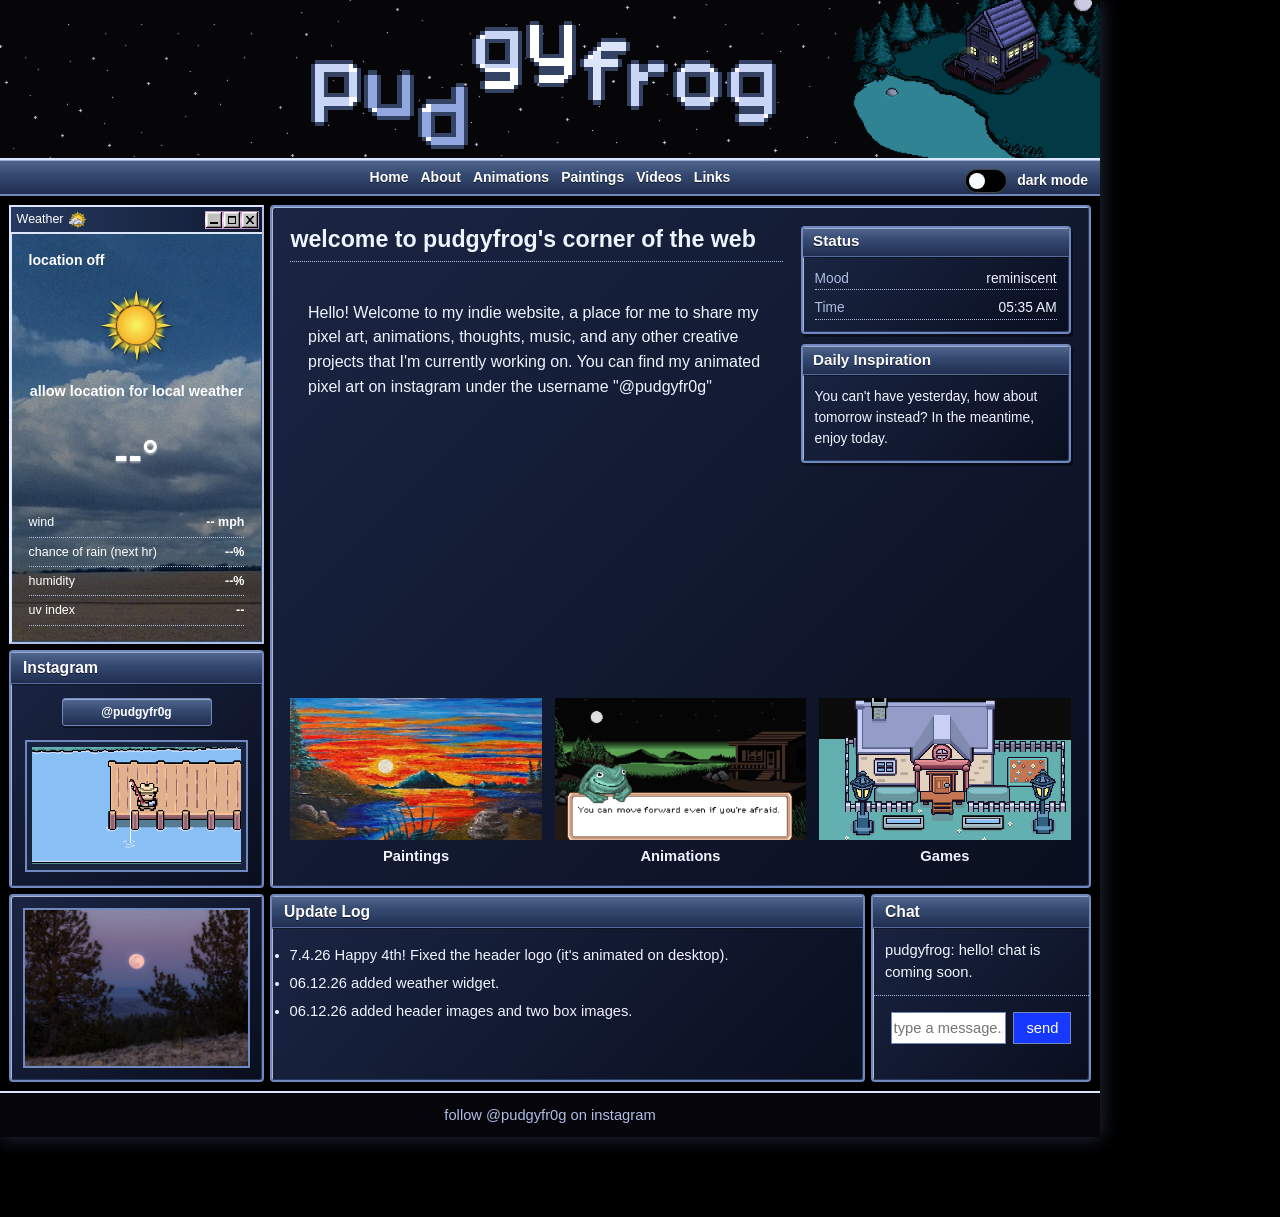
==== index.html @ bc0c76fb "updated homepage status" ====
<!doctype html>
<html lang="en">
  <head>
    <meta charset="utf-8">
    <meta name="viewport" content="width=device-width, initial-scale=1">
    <title>pudgyfrog</title>
    <meta name="description" content="The personal art website of Pudgy Frog.">
    <link rel="stylesheet" href="styles.css?v=mobile-animation-stability">
  </head>
  <body>
    <div class="stars" aria-hidden="true"></div>
    <div class="moon" aria-hidden="true"></div>
    <div class="site-shell">
      <header class="masthead">
        <a class="brand brand-logo" href="index.html">
          <picture>
            <source media="(max-width: 860px)" srcset="assets/images/decor/pudgy-logo-mobile.png?v=mobile-logo-20260704">
            <img src="assets/images/decor/pudgy-logo-desktop.gif?v=logo-animation-20260704" alt="pudgyfrog">
          </picture>
        </a>
      </header>

      <nav class="main-nav" aria-label="Main navigation">
        <a href="index.html" aria-current="page">Home</a>
        <a href="about.html">About</a>
        <a href="gallery.html">Animations</a>
        <a href="thoughts.html">Paintings</a>
        <a href="videos.html">Videos</a>
        <a href="links.html">Links</a>
        <label class="theme-toggle">
          <input type="checkbox" data-theme-toggle>
          <span class="theme-toggle-track" aria-hidden="true">
            <span class="theme-toggle-thumb"></span>
          </span>
          <span data-theme-label>dark mode</span>
        </label>
      </nav>

      <main class="layout">
        <aside class="rail left-rail">
          <section class="box weather-box">
            <div class="weather-titlebar">
              <span>Weather</span>
              <img src="assets/images/weather/partly-cloudy.png" alt="">
              <img
                class="window-controls"
                src="assets/images/weather/window-controls.png"
                alt=""
                aria-hidden="true"
              >
            </div>
            <p class="weather-place" data-weather-place>currently</p>
            <img
              class="weather-icon"
              data-weather-icon
              data-condition="clear"
              src="assets/images/weather/clear.png"
              alt="Clear weather"
            >
            <p class="weather-note" data-weather-note>checking the sky...</p>
            <p class="weather-alert" data-weather-alert role="status" hidden></p>
            <p class="weather-temp">72&deg;</p>
            <dl class="weather-details">
              <div>
                <dt>wind</dt>
                <dd data-weather-wind>-- mph</dd>
              </div>
              <div>
                <dt>chance of rain (next hr)</dt>
                <dd data-weather-rain>--%</dd>
              </div>
              <div>
                <dt>humidity</dt>
                <dd data-weather-humidity>--%</dd>
              </div>
              <div>
                <dt>uv index</dt>
                <dd data-weather-uv>--</dd>
              </div>
            </dl>
          </section>

          <section class="box">
            <h2>Instagram</h2>
            <a class="button-badge instagram-button" href="https://www.instagram.com/pudgyfr0g/">@pudgyfr0g</a>
            <div class="side-picture-frame">
              <img src="assets/images/header-right.png" alt="Pixel art fishing dock scene">
            </div>
          </section>
        </aside>

        <section class="box feature">
          <div class="feature-intro">
            <div class="feature-text">
              <h1>welcome to pudgyfrog's corner of the web</h1>
              <p class="feature-copy">
                Hello! Welcome to my indie website, a place for me to share my
                pixel art, animations, thoughts, music, and any other creative
                projects that I'm currently working on. You can find my animated
                pixel art on instagram under the username "@pudgyfr0g"
              </p>
            </div>

            <div class="feature-widgets">
              <section class="box status-box">
                <h2>Status</h2>
                <dl>
                  <div>
                    <dt>Mood</dt>
                    <dd>reminiscent</dd>
                  </div>
                  <div>
                    <dt>Time</dt>
                    <dd><span id="clock">--:--</span></dd>
                  </div>
                </dl>
              </section>

              <section class="box">
                <h2>Daily Inspiration</h2>
                <p>You can't have yesterday, how about tomorrow instead? In the meantime, enjoy today.</p>
              </section>

            </div>
          </div>

          <div class="postcards">
            <a href="thoughts.html">
              <span
                class="empty-preview image-preview"
                style="background-image: url('assets/images/paintings/sunset-landscape.jpeg');"
                aria-hidden="true"
              ></span>
              Paintings
            </a>
            <a href="gallery.html">
              <span
                class="empty-preview image-preview"
                style="background-image: url('assets/images/animations/stills/move-forward.png');"
                aria-hidden="true"
              ></span>
              Animations
            </a>
            <a href="links.html">
              <span
                class="empty-preview image-preview game-preview"
                style="background-image: url('assets/images/header-left.png');"
                aria-hidden="true"
              ></span>
              Games
            </a>
          </div>
        </section>

        <section class="box moon-photo-box">
          <img src="assets/images/moon-landscape.jpg" alt="Full moon over a dusky pine landscape">
        </section>

        <section class="box update-log">
          <h2>Update Log</h2>
          <ul>
            <li><time datetime="2026-07-04">7.4.26</time> Happy 4th! Fixed the header logo (it&apos;s animated on desktop).</li>
            <li><time datetime="2026-06-12">06.12.26</time> added weather widget.</li>
            <li><time datetime="2026-06-12">06.12.26</time> added header images and two box images.</li>
          </ul>
        </section>

        <section class="box chat-box lower-chat">
          <h2>Chat</h2>
          <div class="chat-messages" aria-live="polite">
            <p>pudgyfrog: hello! chat is coming soon.</p>
          </div>
          <form class="chat-form">
            <label class="visually-hidden" for="chat-message">Message</label>
            <input id="chat-message" type="text" placeholder="type a message..." disabled>
            <button type="button" disabled>send</button>
          </form>
        </section>
      </main>

      <footer class="site-footer">
        <p>follow @pudgyfr0g on instagram</p>
      </footer>
    </div>

    <script src="script.js?v=weather-icons-20260704"></script>
  </body>
</html>
---- styles.css ----
:root {
  color-scheme: dark;
  --bg: #02030d;
  --panel: #05050b;
  --panel-soft: #0a0e23;
  --shell-bg: rgba(0, 0, 0, 0.9);
  --body-bg: #000;
  --ink: #f8fbff;
  --muted: #aebfe3;
  --line: #dbe7ff;
  --blue: #1638ff;
  --blue-hot: #374cff;
  --green: #71d692;
  --pink: #ff8bd4;
  --shadow: rgba(67, 91, 145, 0.38);
  --sky-gradient: linear-gradient(90deg, #10182d 0%, #1b2948 48%, #0d1528 100%);
  --gradient-text: #f8fbff;
  --nav-hover: #aebfe3;
  --weather-bg: #0c1325;
  --weather-text: #f8fbff;
  --weather-title: linear-gradient(90deg, #26395f, #101a31);
  --masthead-left-bg: #050812;
  --brand-color: #ffffff;
  --font-ui: "Segoe UI Variable Text", "Segoe UI", Tahoma, Geneva, sans-serif;
  --font-display: "Segoe UI Variable Display", "Segoe UI", Tahoma, Geneva, sans-serif;
}

html[data-theme="light"] {
  color-scheme: light;
  --bg: #f3f8ff;
  --panel: #f8fbff;
  --panel-soft: #eaf3ff;
  --shell-bg: rgba(244, 249, 255, 0.97);
  --body-bg: #ffffff;
  --ink: #18130f;
  --muted: #755f70;
  --line: #2b241f;
  --blue: #2442de;
  --blue-hot: #4960ff;
  --shadow: rgba(103, 83, 111, 0.22);
  --sky-gradient: linear-gradient(90deg, #ffffff 0%, #edf6ff 52%, #dcecff 100%);
  --gradient-text: #18130f;
  --nav-hover: #2442de;
  --weather-bg: #f8fbff;
  --weather-text: #18130f;
  --weather-title: linear-gradient(90deg, #ffffff, #e8f3ff);
  --masthead-left-bg: #ffffff;
  --brand-color: #18130f;
}

html[data-theme="dark"] {
  color-scheme: dark;
}

* {
  box-sizing: border-box;
}

html {
  scroll-behavior: smooth;
}

body {
  min-height: 100vh;
  margin: 0;
  background: var(--body-bg);
  color: var(--ink);
  font-family: var(--font-ui);
  font-size: 0.92rem;
  line-height: 1.5;
}

a {
  color: var(--ink);
}

button,
input,
textarea {
  font: inherit;
}

.stars {
  display: none;
}

.moon {
  display: none;
}

.moon::after {
  content: "";
  position: absolute;
  top: -0.15rem;
  left: 1.3rem;
  width: 4rem;
  height: 4rem;
  border-radius: 50%;
  background: var(--bg);
}

.site-shell {
  width: min(1100px, calc(100% - 1rem));
  margin: 0 0 5rem;
  border: 0;
  background: var(--shell-bg);
  box-shadow: 0 0 18px rgba(126, 156, 214, 0.3);
}

html[data-theme="light"] .site-shell {
  box-shadow: 0 0 18px rgba(139, 179, 230, 0.34);
}

.masthead {
  position: relative;
  display: grid;
  min-height: 160px;
  aspect-ratio: 11000 / 1600;
  place-items: center;
  align-content: center;
  gap: 0.55rem;
  overflow: hidden;
  border-bottom: 2px solid var(--line);
  background: var(--masthead-left-bg);
  text-align: center;
}

.masthead::before,
.masthead::after {
  content: "";
  position: absolute;
  inset: 0;
  z-index: 0;
  background-repeat: no-repeat;
  background-size: contain;
  image-rendering: pixelated;
  opacity: 0.82;
  pointer-events: none;
}

.masthead .brand::before {
  content: none;
}

.masthead::before {
  right: auto;
  width: 52%;
  background-color: var(--masthead-left-bg);
  background-image: none;
  -webkit-mask-image: none;
  mask-image: none;
  opacity: 1;
}

.masthead::after {
  left: auto;
  width: 58%;
  background-color: var(--masthead-left-bg);
  background-image: none;
  background-position: right center;
  -webkit-mask-image: none;
  mask-image: none;
}

html[data-theme="light"] .masthead {
  background-color: #fff;
  background-image: url("assets/images/decor/light-mode-animation.gif?v=light-masthead-final-fr");
  background-position: center bottom;
  background-size: 100% auto;
  background-repeat: no-repeat;
  opacity: 1;
}

html[data-theme="light"] .masthead::before,
html[data-theme="light"] .masthead::after {
  width: 100%;
  background: transparent;
  opacity: 0;
}

html[data-theme="dark"] .masthead {
  background-color: #000;
  background-image: url("assets/images/decor/dark-mode-cabin.gif?v=dark-masthead-20260623");
  background-position: center bottom;
  background-size: 100% auto;
  background-repeat: no-repeat;
  opacity: 1;
}

html[data-theme="dark"] .masthead::before,
html[data-theme="dark"] .masthead::after {
  background-image: none;
  opacity: 0;
}

.masthead.compact {
  min-height: 102px;
}

.stripe-panel {
  display: none;
}

.brand {
  position: relative;
  z-index: 2;
  display: inline-flex;
  align-items: center;
  justify-content: center;
  color: var(--brand-color);
  font-family: var(--font-display);
  font-size: clamp(2.45rem, 7vw, 4.4rem);
  font-weight: 500;
  line-height: 1.05;
  text-decoration: none;
  text-shadow: none;
}

.brand-logo {
  width: min(58vw, 540px);
  max-width: calc(100% - 2rem);
  transform: translateY(8px);
}

.brand-logo img {
  display: block;
  width: 100%;
  height: auto;
  image-rendering: pixelated;
}

.brand-logo picture {
  display: block;
  width: 100%;
}

.compact .brand {
  font-size: clamp(2rem, 5.5vw, 3.4rem);
}

.tagline {
  position: relative;
  z-index: 2;
  margin: 0.5rem 0 0;
  color: var(--ink);
  font-size: 0.95rem;
  font-weight: 500;
}

.main-nav {
  position: relative;
  display: flex;
  flex-wrap: wrap;
  justify-content: center;
  gap: 0.25rem 0.75rem;
  padding: 0.55rem 1rem;
  border-bottom: 2px solid var(--line);
  background: var(--sky-gradient);
  color: #fff;
  font-family: Tahoma, Verdana, sans-serif;
  font-size: 14px;
  font-weight: 700;
  letter-spacing: 0;
  line-height: 1.2;
  text-align: center;
  text-shadow: 0 1px 0 #11182d;
  -webkit-font-smoothing: antialiased;
}

html[data-theme="light"] .main-nav {
  background: linear-gradient(180deg, #f4f9ff 0%, #dcecff 48%, #bed8f7 100%);
  color: #111;
  text-shadow: 0 1px 0 #fff;
}

html[data-theme="dark"] .main-nav {
  border-bottom-color: #7188be;
  background: linear-gradient(180deg, #52678f 0%, #34486f 45%, #202e50 100%);
  box-shadow:
    inset 0 1px 0 #9badd1,
    0 1px 0 rgba(0, 0, 0, 0.4);
}

.main-nav a {
  color: inherit;
  text-decoration: none;
  text-shadow: inherit;
}

.main-nav a:hover,
.main-nav [aria-current="page"] {
  color: inherit;
  text-shadow: inherit;
}

.main-nav .theme-toggle {
  position: absolute;
  right: 0.75rem;
}

.theme-toggle {
  display: inline-flex;
  align-items: center;
  gap: 0.65rem;
  color: inherit;
  font-family: Tahoma, Verdana, sans-serif;
  font-size: 14px;
  font-weight: 700;
  letter-spacing: 0;
  line-height: 1.2;
  text-shadow: inherit;
  -webkit-font-smoothing: antialiased;
  cursor: pointer;
  user-select: none;
}

.theme-toggle input {
  position: absolute;
  inline-size: 1px;
  block-size: 1px;
  overflow: hidden;
  clip: rect(0 0 0 0);
  white-space: nowrap;
}

.theme-toggle-track {
  position: relative;
  display: inline-block;
  width: 42px;
  height: 24px;
  flex: 0 0 auto;
  border: 1px solid color-mix(in srgb, var(--ink) 28%, transparent);
  border-radius: 999px;
  background: var(--body-bg);
  box-shadow:
    inset 0 1px 3px rgba(0, 0, 0, 0.28),
    0 1px 2px rgba(0, 0, 0, 0.16);
  transition:
    background 180ms ease,
    border-color 180ms ease;
}

.theme-toggle-thumb {
  position: absolute;
  top: 3px;
  left: 3px;
  width: 16px;
  height: 16px;
  border-radius: 50%;
  background: var(--ink);
  box-shadow: 0 1px 4px rgba(0, 0, 0, 0.38);
  transition:
    transform 180ms cubic-bezier(0.22, 1, 0.36, 1),
    background 180ms ease;
}

.theme-toggle input:checked + .theme-toggle-track .theme-toggle-thumb {
  transform: translateX(18px);
}

.theme-toggle input:focus-visible + .theme-toggle-track {
  outline: 3px solid color-mix(in srgb, var(--blue) 70%, transparent);
  outline-offset: 3px;
}

.theme-toggle:hover .theme-toggle-thumb {
  box-shadow:
    0 1px 4px rgba(0, 0, 0, 0.38),
    0 0 0 4px color-mix(in srgb, var(--ink) 10%, transparent);
}

.layout {
  display: grid;
  grid-template-columns: 255px minmax(0, 1fr) 220px;
  gap: 6px;
  padding: 9px;
}

.box {
  min-width: 0;
  border: 2px solid var(--line);
  background: var(--panel);
}

.box:not(.weather-box) {
  --ink: #17325d;
  --muted: #526b96;
  --line: #7f9edb;
  --panel: #eef3ff;
  --panel-soft: #dfe9fb;
  --gradient-text: #17325d;
  overflow: hidden;
  border: 2px solid #7f9edb;
  border-radius: 4px;
  background:
    linear-gradient(135deg, rgba(255, 255, 255, 0.94), rgba(225, 234, 251, 0.96));
  color: #17325d;
  box-shadow:
    inset 1px 1px 0 #fff,
    inset -1px -1px 0 #b5c8ec,
    2px 3px 0 rgba(52, 83, 159, 0.2);
}

html[data-theme="dark"] .box:not(.weather-box) {
  --ink: #eef4ff;
  --muted: #aebfe3;
  --line: #7188be;
  --panel: #11182d;
  --panel-soft: #18233f;
  --gradient-text: #eef4ff;
  border-color: #7188be;
  background:
    linear-gradient(135deg, rgba(27, 38, 69, 0.98), rgba(10, 15, 31, 0.98));
  color: #eef4ff;
  box-shadow:
    inset 1px 1px 0 #a9b9dc,
    inset -1px -1px 0 #26385f,
    2px 3px 0 rgba(0, 0, 0, 0.42);
}

.box h1,
.box h2 {
  margin: 0;
  background: var(--sky-gradient);
  border-bottom: 1px solid var(--line);
  color: var(--gradient-text);
  font-family: var(--font-display);
  font-weight: 700;
  line-height: 1.1;
  text-align: center;
}

.box:not(.weather-box) > h1,
.box:not(.weather-box) > h2 {
  border-bottom: 1px solid #b7c9eb;
  background:
    linear-gradient(180deg, #fff 0%, #f8fbff 46%, #dce7fa 100%);
  color: #17325d;
  text-align: left;
  text-shadow: 0 1px 0 #fff;
  box-shadow:
    inset 0 1px 0 #fff,
    0 1px 0 rgba(77, 109, 177, 0.2);
}

html[data-theme="dark"] .box:not(.weather-box) > h1,
html[data-theme="dark"] .box:not(.weather-box) > h2 {
  border-bottom-color: #536b9f;
  background:
    linear-gradient(180deg, #52678f 0%, #34486f 45%, #202e50 100%);
  color: #fff;
  text-shadow: 0 1px 0 #11182d;
  box-shadow:
    inset 0 1px 0 #9badd1,
    0 1px 0 rgba(0, 0, 0, 0.4);
}

.box h1 {
  padding: 0.7rem 1.2rem;
  font-size: clamp(1.75rem, 5vw, 3rem);
}

.box:not(.weather-box) > h1 {
  padding: 0.55rem 0.85rem;
  font-size: clamp(1.15rem, 3vw, 1.45rem);
}

.box h2 {
  padding: 0.5rem 0.9rem;
  font-size: 1.05rem;
}

.box:not(.weather-box) > h2 {
  padding: 0.45rem 0.75rem;
  font-size: 0.98rem;
}

.box p,
.box ul,
.box form,
.box dl,
.entry {
  margin: 0;
  padding: 1rem 1.1rem;
}

.rail {
  display: grid;
  gap: 6px;
  align-content: start;
}

.profile-box img {
  display: block;
  width: 88px;
  margin: 0.85rem auto 0;
  border: 1px solid var(--line);
}

.weather-box {
  overflow: hidden;
  border-width: 2px;
  border-style: solid;
  border-color: var(--line) var(--muted) var(--muted) var(--line);
  background:
    linear-gradient(rgba(5, 5, 11, 0.16), rgba(5, 5, 11, 0.26)),
    url("assets/images/weather/widget-background.png") center / cover no-repeat;
  color: var(--weather-text);
  font-family: "Segoe UI", Tahoma, Geneva, sans-serif;
  text-align: left;
  box-shadow:
    inset 1px 1px 0 #dbe7ff,
    inset -1px -1px 0 #344a73,
    3px 3px 0 rgba(0, 0, 0, 0.28);
}

html[data-theme="dark"] .weather-box {
  --weather-widget-ink: #fff;
}

html[data-theme="light"] .weather-box {
  --weather-widget-ink: #000;
  background:
    linear-gradient(rgba(255, 253, 248, 0.46), rgba(255, 253, 248, 0.58)),
    url("assets/images/weather/widget-background.png") center / cover no-repeat;
}

.weather-box,
.weather-titlebar,
.weather-place,
.weather-temp,
.weather-note,
.weather-details,
.weather-details dt,
.weather-details dd {
  color: var(--weather-widget-ink, var(--weather-text));
}

.weather-titlebar {
  display: flex;
  align-items: center;
  gap: 0.25rem;
  min-height: 22px;
  padding: 0.15rem 0.18rem 0.15rem 0.35rem;
  border-bottom: 2px solid var(--line);
  background: var(--weather-title);
  color: var(--weather-text);
  font-size: 0.78rem;
  font-weight: 500;
}

.weather-titlebar img {
  width: 20px;
  height: 20px;
  object-fit: contain;
}

.weather-titlebar .window-controls {
  display: block;
  width: 54px;
  height: 18px;
  margin-left: auto;
  object-fit: contain;
  image-rendering: pixelated;
}

.weather-box .weather-alert {
  display: block;
  width: fit-content;
  max-width: calc(100% - 1.4rem);
  margin: 0.08rem auto 0.25rem;
  border: 1px solid rgba(255, 210, 210, 0.9);
  border-radius: 999px;
  padding: 0.1rem 0.35rem;
  background: linear-gradient(
    180deg,
    rgba(255, 116, 108, 0.72),
    rgba(211, 61, 54, 0.72)
  );
  color: #fff;
  font-family: Tahoma, "MS Sans Serif", "Arial Narrow", sans-serif;
  font-size: 0.55rem;
  font-weight: 400;
  letter-spacing: 0;
  line-height: 1.15;
  text-align: center;
  text-transform: lowercase;
  text-shadow: 1px 1px 0 rgba(110, 20, 15, 0.72);
  box-shadow:
    inset 1px 1px 0 rgba(255, 255, 255, 0.35),
    inset -1px -1px 0 rgba(88, 0, 0, 0.35);
}

.weather-alert[hidden] {
  display: none;
}

html[data-theme="light"] .weather-alert,
html[data-theme="dark"] .weather-alert {
  color: #fff;
}

.weather-place {
  margin: 0;
  padding: 0.55rem 0.7rem 0.1rem;
  color: var(--weather-text);
  font-size: 0.88rem;
  font-weight: 800;
  text-align: left;
}

.weather-icon {
  display: block;
  width: 78px;
  height: 78px;
  margin: 0 auto;
  object-fit: contain;
  filter: drop-shadow(0 2px 3px rgba(0, 0, 0, 0.28));
}

.weather-temp {
  margin: 0;
  padding: 0 0 0.55rem;
  color: var(--weather-text);
  font-size: 2.6rem;
  font-weight: 900;
  letter-spacing: 0;
  line-height: 1;
  text-align: center;
  text-shadow: 0 2px 2px rgba(255, 255, 255, 0.45);
}

.weather-note {
  padding: 0.1rem 0.7rem;
  color: var(--weather-text);
  font-size: 0.9rem;
  font-weight: 800;
  text-align: center;
  text-transform: lowercase;
}

.weather-details {
  display: grid;
  gap: 0;
  margin: 0;
  padding: 0 0.7rem 0.65rem;
  color: var(--weather-text);
  font-size: 0.78rem;
}

.weather-details div {
  display: flex;
  justify-content: space-between;
  gap: 0.65rem;
  border-bottom: 1px dotted var(--muted);
  padding: 0.3rem 0;
}

.weather-details dt {
  color: var(--muted);
}

.weather-details dd {
  margin: 0;
  color: var(--weather-text);
  font-weight: 800;
  text-align: right;
}

html[data-theme="dark"] .weather-box,
html[data-theme="dark"] .weather-box * {
  color: #fff;
}

html[data-theme="light"] .weather-box,
html[data-theme="light"] .weather-box * {
  color: #000;
}

html[data-theme="dark"] .weather-box .weather-alert,
html[data-theme="light"] .weather-box .weather-alert {
  color: #fff;
}

.button-link,
button,
.link-grid a {
  display: inline-block;
  border: 1px solid var(--line);
  background: var(--blue);
  color: #fff;
  padding: 0.25rem 0.6rem;
  text-decoration: none;
}

.button-badge {
  width: 150px;
  margin: 0.85rem auto;
  padding: 0.25rem;
  border: 2px ridge var(--line);
  background: var(--blue);
  font-family: var(--font-ui);
  font-size: 0.75rem;
  font-weight: 700;
  text-align: center;
}

.instagram-button {
  display: block;
  border: 1px solid #7f9edb;
  border-radius: 3px;
  background: linear-gradient(180deg, #fff 0%, #eaf3ff 48%, #d6e8ff 100%);
  color: #17325d;
  box-shadow:
    inset 0 1px 0 #fff,
    0 2px 0 rgba(52, 83, 159, 0.2);
  text-decoration: none;
}

html[data-theme="dark"] .instagram-button {
  border-color: #7188be;
  background: linear-gradient(180deg, #52678f 0%, #34486f 48%, #202e50 100%);
  color: #fff;
  box-shadow:
    inset 0 1px 0 #9badd1,
    0 2px 0 rgba(0, 0, 0, 0.38);
}

.side-picture-frame {
  margin: 0 0.85rem 0.85rem;
  padding: 0.35rem;
  border: 2px solid var(--line);
  background: var(--panel-soft);
}

.side-picture-frame img {
  display: block;
  width: 100%;
  aspect-ratio: 16 / 9;
  object-fit: cover;
  background: var(--masthead-left-bg);
  image-rendering: pixelated;
}

textarea,
input {
  width: 100%;
  border: 1px solid var(--line);
  background: #fff;
  color: #05050b;
}

textarea {
  min-height: 72px;
  resize: vertical;
}

.feature {
  grid-column: 2 / -1;
  position: relative;
  display: flex;
  flex-direction: column;
  min-height: 500px;
  overflow: hidden;
  text-align: left;
}

.feature h1 {
  border-bottom: 0;
  background: transparent;
  padding: 0 0 0.55rem;
  color: var(--ink);
  font-size: clamp(1.15rem, 3vw, 1.45rem);
  line-height: 1.15;
  text-align: left;
  text-shadow: none;
}

.feature h1::after {
  content: "";
  display: block;
  margin-top: 0.55rem;
  border-bottom: 1px dotted var(--muted);
}

.feature .kicker {
  color: var(--green);
  font-size: 0.9rem;
  font-weight: 650;
}

.feature-intro {
  display: grid;
  grid-template-columns: minmax(0, 1fr) minmax(210px, 270px);
  gap: 1.1rem;
  align-items: start;
  padding: 1.15rem 1.15rem 2.6rem;
}

.feature-text {
  display: grid;
  gap: 0.85rem;
  align-content: start;
}

.feature-copy {
  max-width: 610px;
  margin: 0;
  padding: 0;
  font-size: 1rem;
  line-height: 1.55;
  text-align: left;
}

.feature-widgets {
  display: grid;
  gap: 0.65rem;
}

.feature-widgets .box {
  box-shadow: 5px 5px 0 var(--shadow);
}

.feature-widgets .box h2 {
  padding: 0.35rem 0.65rem;
  font-size: 0.95rem;
  text-align: left;
}

.feature-widgets .box p,
.feature-widgets .box dl {
  padding: 0.75rem;
  font-size: 0.86rem;
}

.chat-messages {
  min-height: 64px;
  border-bottom: 1px dotted var(--muted);
}

.chat-messages p {
  padding: 0.65rem 0.75rem;
}

.chat-form {
  display: grid;
  grid-template-columns: minmax(0, 1fr) auto;
  gap: 0.45rem;
  padding: 0.65rem;
}

.chat-form input,
.chat-form button {
  min-height: 30px;
}

.chat-form button {
  padding-inline: 0.75rem;
}

.visually-hidden {
  position: absolute;
  width: 1px;
  height: 1px;
  overflow: hidden;
  clip: rect(0 0 0 0);
  white-space: nowrap;
}

.postcards {
  display: grid;
  grid-template-columns: repeat(3, minmax(0, 1fr));
  gap: 0.8rem;
  margin-top: auto;
  padding: 0 1.15rem 1.15rem;
}

.postcards a {
  display: grid;
  gap: 0.35rem;
  color: var(--ink);
  font-weight: 650;
  text-align: center;
  text-decoration: none;
}

.empty-preview {
  display: block;
  width: 100%;
  aspect-ratio: 16 / 9;
  border: 0;
  background: var(--blue);
}

.image-preview {
  background-position: center;
  background-size: cover;
  image-rendering: auto;
}

.game-preview {
  background-color: #05050b;
  background-position: center bottom;
  background-size: cover;
  image-rendering: pixelated;
}

.status-box dl {
  display: grid;
  gap: 0.5rem;
}

.status-box div {
  display: flex;
  justify-content: space-between;
  gap: 0.5rem;
  border-bottom: 1px dotted var(--muted);
}

.status-box dt {
  color: var(--muted);
}

.status-box dd {
  margin: 0;
}

.ticker {
  grid-column: 1 / -1;
  border: 2px solid var(--line);
  background: var(--sky-gradient);
  color: var(--gradient-text);
  padding: 0.45rem 1rem;
  font-weight: 600;
  font-size: 0.86rem;
  text-align: center;
}

.moon-photo-box {
  padding: 0.75rem;
}

.moon-photo-box img {
  display: block;
  width: 100%;
  height: 100%;
  min-height: 160px;
  object-fit: cover;
  border: 2px solid var(--line);
}

fieldset {
  display: grid;
  gap: 0.2rem;
  border: 0;
  padding: 0;
}

label {
  display: block;
}

input[type="radio"] {
  width: auto;
}

.update-log,
.playlist {
  min-height: 160px;
}

.update-log li {
  margin-bottom: 0.35rem;
}

.playlist {
  padding: 0.75rem;
}

.playlist img {
  display: block;
  width: 100%;
  height: 100%;
  min-height: 136px;
  object-fit: contain;
  object-position: center bottom;
  border: 2px solid var(--line);
  background: #05050b;
  image-rendering: pixelated;
}

.lower-chat {
  min-height: 160px;
}

.lower-chat .chat-messages {
  min-height: 68px;
}

.site-footer {
  border-top: 2px solid var(--line);
  padding: 0.7rem 1rem;
  background: #05050b;
  color: var(--muted);
  text-align: center;
}

html[data-theme="light"] .site-footer {
  background: #eaf3ff;
  color: #17325d;
}

.site-footer p {
  margin: 0;
}

.page-grid {
  display: grid;
  grid-template-columns: minmax(0, 1fr) 260px;
  gap: 6px;
  padding: 9px;
}

.page-panel {
  padding-bottom: 1rem;
}

.page-subheading {
  margin: -0.35rem 1.15rem 0;
  color: var(--ink);
  font-size: 0.9rem;
  font-style: italic;
  text-align: center;
}

.video-page {
  padding-bottom: 1.15rem;
}

.youtube-player {
  position: relative;
  width: calc(100% - 2.3rem);
  margin: 1.15rem;
  aspect-ratio: 16 / 9;
  border: 2px solid var(--line);
  background: #000;
  overflow: hidden;
}

.youtube-player iframe {
  position: relative;
  z-index: 2;
  display: block;
  width: 100%;
  height: 100%;
  border: 0;
  opacity: 0;
  transition: opacity 180ms ease;
}

.youtube-player iframe[hidden] {
  display: none;
}

.youtube-player.is-ready iframe {
  opacity: 1;
}

.youtube-player-fallback {
  position: absolute;
  inset: 0;
  z-index: 1;
  display: grid;
  align-content: center;
  gap: 0.75rem;
  padding: 1.5rem;
  place-items: center;
  background:
    linear-gradient(rgba(5, 5, 11, 0.42), rgba(5, 5, 11, 0.7)),
    url("assets/images/chiptune-thumbnail.jpg") center / cover no-repeat;
  color: #fff;
  text-align: center;
}

.youtube-player-fallback p {
  margin: 0;
  font-size: clamp(1.15rem, 3vw, 2rem);
  font-weight: 800;
  text-shadow: 0 2px 8px #000;
}

.youtube-player-fallback a {
  border: 1px solid #fff;
  border-radius: 999px;
  padding: 0.6rem 1rem;
  background: #fff;
  color: #05050b;
  font-weight: 800;
  text-decoration: none;
}

.youtube-player-fallback a:hover,
.youtube-player-fallback a:focus-visible {
  background: #e8eaff;
}

.youtube-channel-link {
  display: block;
  width: fit-content;
  margin: 0 auto;
  color: var(--ink);
  font-weight: 700;
  text-align: center;
}

.plain-list {
  list-style: square;
}

.gallery-grid,
.note-board,
.painting-grid,
.link-grid {
  display: grid;
  gap: 1rem;
  padding: 1.15rem;
}

.gallery-grid {
  grid-template-columns: repeat(2, minmax(0, 1fr));
}

.animation-grid {
  grid-template-columns: repeat(3, minmax(0, 1fr));
  padding-top: 0.75rem;
}

.painting-grid {
  grid-template-columns: repeat(3, minmax(0, 1fr));
}

.gallery-grid article,
.note-board article {
  border: 1px solid var(--line);
  background: var(--panel-soft);
}

.painting-grid article {
  aspect-ratio: 4 / 3;
  border: 2px solid var(--line);
  background:
    linear-gradient(180deg, rgba(113, 136, 190, 0.18), rgba(64, 88, 139, 0.16)),
    var(--panel);
}

.painting-grid img {
  display: block;
  width: 100%;
  height: 100%;
  object-fit: cover;
}

.painting-stage {
  margin: 1rem 1.15rem 1.15rem;
  border: 2px solid var(--line);
  background: var(--panel);
  cursor: zoom-out;
}

.painting-stage[hidden],
.painting-grid[hidden] {
  display: none;
}

.painting-stage img {
  display: block;
  width: 100%;
  max-height: 78vh;
  object-fit: contain;
}

.painting-stage:focus-visible,
.hover-painting:focus-visible {
  outline: 3px solid var(--blue);
  outline-offset: 4px;
}

.hover-painting {
  cursor: zoom-in;
}

.gallery-grid article:empty {
  min-height: 180px;
  border: 0;
  background: var(--blue);
}

.gallery-grid img {
  display: block;
  width: 100%;
}

.animation-stage {
  margin: 1rem 1.15rem 1.15rem;
  border: 2px solid var(--line);
  background: var(--panel);
  cursor: zoom-out;
}

/* the big animation only shows while somebody is looking at one */
.animation-stage[hidden],
.animation-grid[hidden] {
  display: none;
}

.animation-stage img,
.animation-stage video {
  display: block;
  width: 100%;
  aspect-ratio: 16 / 9;
  object-fit: cover;
  image-rendering: pixelated;
}

.animation-stage img[hidden],
.animation-stage video[hidden] {
  display: none;
}

.animation-stage video {
  background: #000;
}

.animation-stage img.animation-stage-contained {
  object-fit: contain;
}

.animation-stage:focus-visible {
  outline: 3px solid var(--blue);
  outline-offset: 4px;
}

.animation-grid article {
  border: 2px solid var(--line);
  background:
    linear-gradient(180deg, rgba(113, 136, 190, 0.18), rgba(64, 88, 139, 0.16)),
    var(--panel);
}

.animation-grid img,
.animation-grid video {
  aspect-ratio: 16 / 9;
  height: 100%;
  object-fit: cover;
  image-rendering: pixelated;
}

.hover-gif,
.hover-video {
  cursor: pointer;
}

.hover-gif:focus-visible,
.hover-video:focus-visible {
  outline: 3px solid var(--blue);
  outline-offset: 4px;
}

.gallery-grid article h2,
.note-board article h2 {
  font-size: 0.98rem;
}

.entry + .entry {
  margin-top: 1rem;
  border-top: 1px dotted var(--muted);
}

.guestbook-form {
  display: grid;
  gap: 0.75rem;
}

.link-grid {
  grid-template-columns: repeat(2, minmax(0, 1fr));
}

.link-grid a {
  border: 1px solid #7f9edb;
  border-radius: 3px;
  background: linear-gradient(180deg, #f4f9ff 0%, #dcecff 48%, #bed8f7 100%);
  color: #17325d;
  font-family: var(--font-ui);
  font-weight: 600;
  text-shadow: 0 1px 0 #fff;
  box-shadow:
    inset 0 1px 0 #fff,
    0 2px 0 rgba(52, 83, 159, 0.2);
}

.link-grid a:hover,
.link-grid a:focus-visible {
  background: linear-gradient(180deg, #fff 0%, #e7f2ff 48%, #c9dffc 100%);
}

html[data-theme="dark"] .link-grid a {
  border-color: #7188be;
  background: linear-gradient(180deg, #52678f 0%, #34486f 45%, #202e50 100%);
  color: #fff;
  text-shadow: 0 1px 0 #11182d;
  box-shadow:
    inset 0 1px 0 #9badd1,
    0 2px 0 rgba(0, 0, 0, 0.38);
}

html[data-theme="dark"] .link-grid a:hover,
html[data-theme="dark"] .link-grid a:focus-visible {
  background: linear-gradient(180deg, #60769f 0%, #3d527b 45%, #27375b 100%);
}

@media (max-width: 860px) {
  .site-shell {
    width: calc(100% - 1rem);
    margin-top: 0;
  }

  .masthead {
    min-height: 160px;
    aspect-ratio: 3900 / 1600;
  }

  html[data-theme="light"] .masthead {
    background-image: url("assets/images/decor/light-mode-animation-mobile.gif?v=mobile-masthead-20260624");
  }

  html[data-theme="dark"] .masthead {
    background-image: url("assets/images/decor/dark-mode-cabin-mobile.gif?v=mobile-masthead-20260624");
  }

  .layout,
  .page-grid,
  .moon-photo-box {
    grid-template-columns: 1fr;
  }

  .main-nav .theme-toggle {
    position: static;
    justify-content: center;
    width: 100%;
    margin-top: 0.25rem;
  }

  .layout {
    grid-template-columns: repeat(2, minmax(0, 1fr));
  }

  .layout > * {
    order: 6;
  }

  .left-rail {
    display: contents;
  }

  .feature {
    grid-column: 1 / -1;
    order: 1;
  }

  .weather-box {
    grid-column: span 1;
    order: 2;
  }

  .left-rail .box:not(.weather-box) {
    grid-column: span 1;
    order: 3;
  }

  .ticker,
  .moon-photo-box,
  .update-log,
  .playlist {
    grid-column: 1 / -1;
  }

  .postcards,
  .gallery-grid,
  .link-grid {
    grid-template-columns: 1fr;
  }

  .animation-grid {
    grid-template-columns: repeat(3, minmax(0, 1fr));
  }

  .moon {
    width: 3rem;
    height: 3rem;
  }

  .moon::after {
    width: 3rem;
    height: 3rem;
    left: 1rem;
  }
}

@media (max-width: 560px) {
  .layout {
    grid-template-columns: 1fr;
  }

  .animation-grid {
    grid-template-columns: repeat(2, minmax(0, 1fr));
  }

  .feature-intro {
    grid-template-columns: 1fr;
    padding-right: 1.15rem;
  }

  .weather-box,
  .left-rail .box:not(.weather-box) {
    grid-column: 1;
  }
}
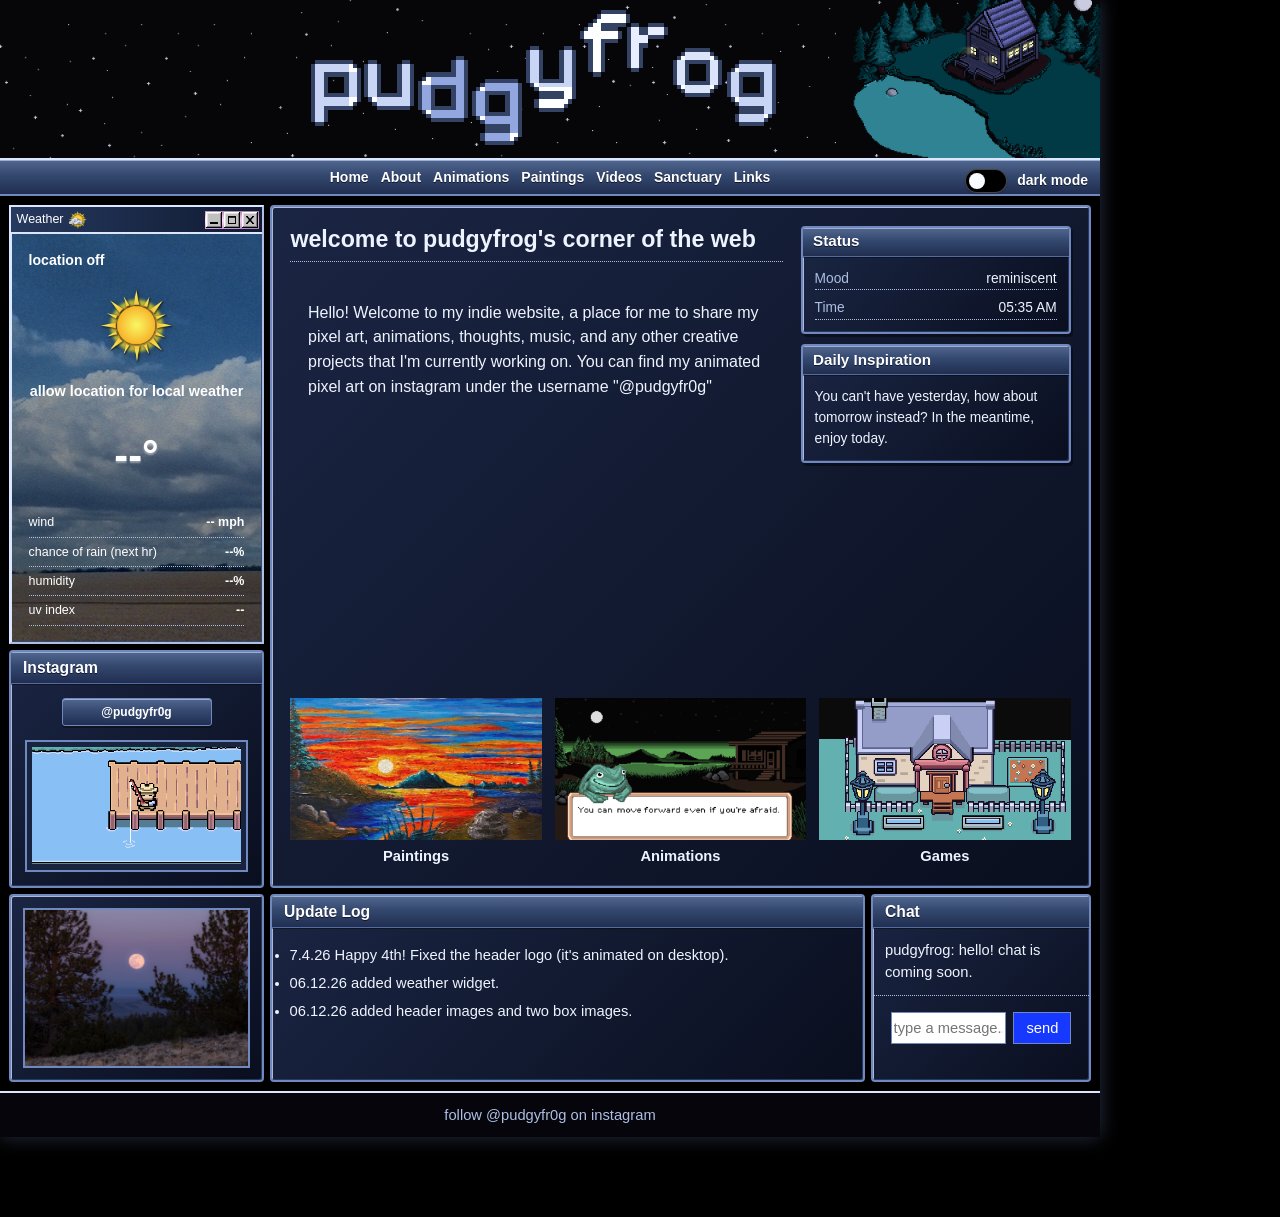
==== commit 87f17eca: "added sanctuary page" ====
--- a/index.html
+++ b/index.html
@@ -5,7 +5,7 @@
     <meta name="viewport" content="width=device-width, initial-scale=1">
     <title>pudgyfrog</title>
     <meta name="description" content="The personal art website of Pudgy Frog.">
-    <link rel="stylesheet" href="styles.css?v=mobile-animation-stability">
+    <link rel="stylesheet" href="styles.css?v=sanctuary-20260704">
   </head>
   <body>
     <div class="stars" aria-hidden="true"></div>
@@ -26,6 +26,7 @@
         <a href="gallery.html">Animations</a>
         <a href="thoughts.html">Paintings</a>
         <a href="videos.html">Videos</a>
+        <a href="sanctuary.html">Sanctuary</a>
         <a href="links.html">Links</a>
         <label class="theme-toggle">
           <input type="checkbox" data-theme-toggle>
--- a/styles.css
+++ b/styles.css
@@ -1047,6 +1047,16 @@
   overflow: hidden;
 }
 
+.sanctuary-placeholder {
+  width: calc(100% - 2.3rem);
+  margin: 1.15rem;
+  aspect-ratio: 16 / 9;
+  border: 2px solid var(--line);
+  background:
+    linear-gradient(135deg, rgba(255, 255, 255, 0.08), rgba(0, 0, 0, 0.18)),
+    var(--panel);
+}
+
 .youtube-player iframe {
   position: relative;
   z-index: 2;
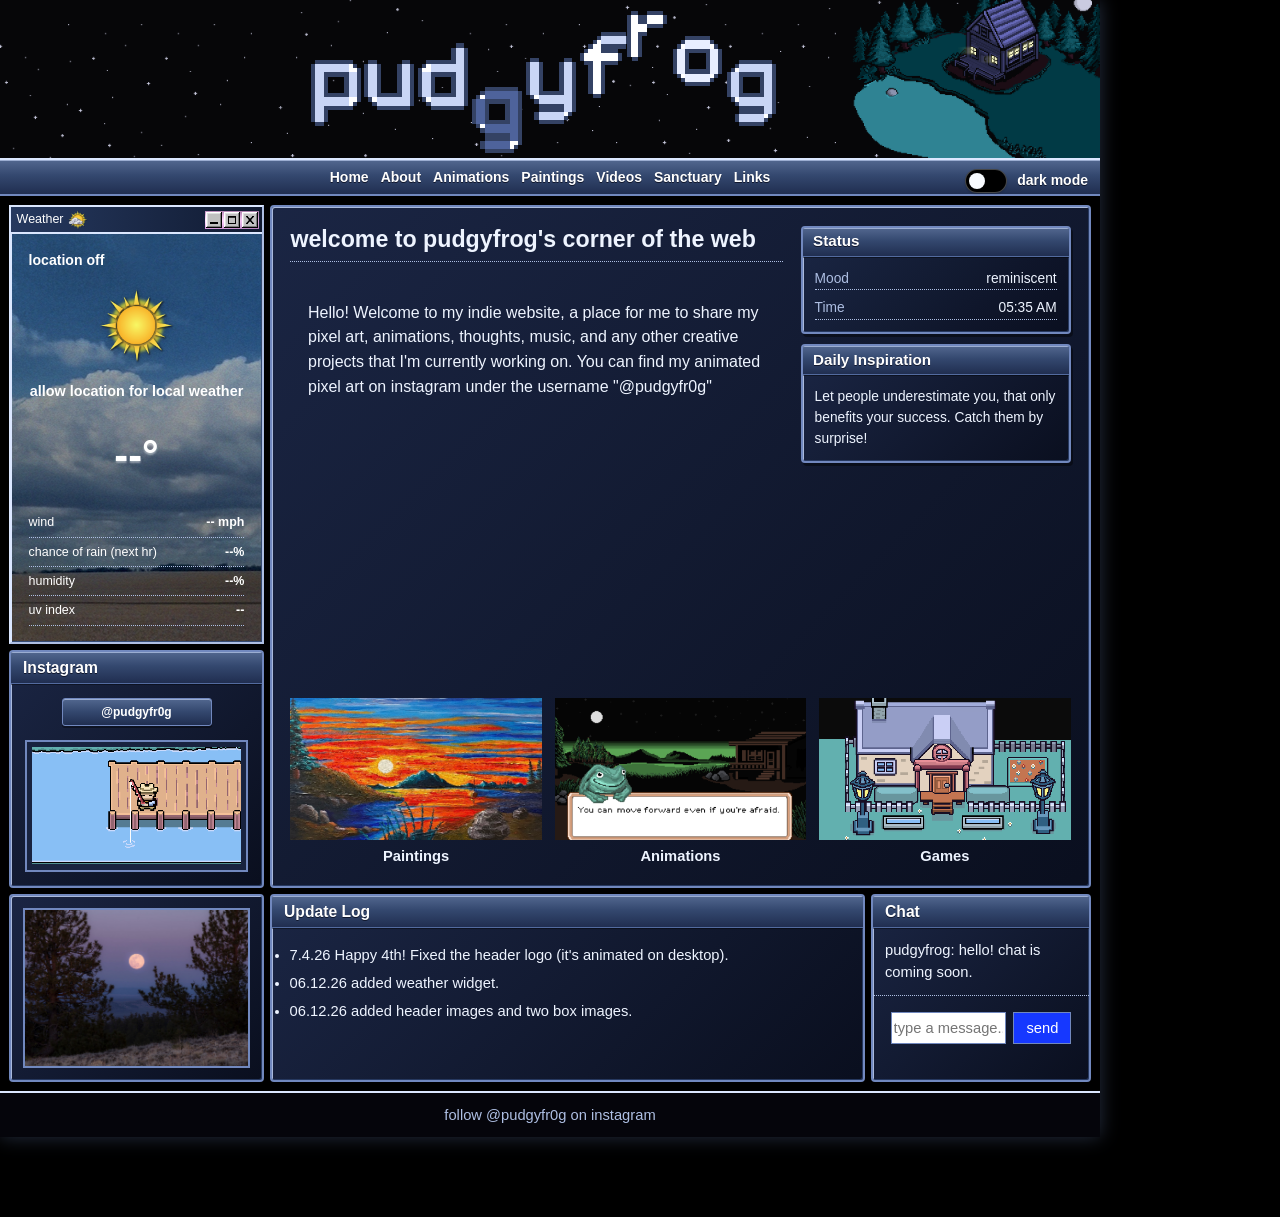
==== commit eeffda35: "updated daily inspiration" ====
--- a/index.html
+++ b/index.html
@@ -119,7 +119,7 @@
 
               <section class="box">
                 <h2>Daily Inspiration</h2>
-                <p>You can't have yesterday, how about tomorrow instead? In the meantime, enjoy today.</p>
+                <p>Let people underestimate you, that only benefits your success. Catch them by surprise!</p>
               </section>
 
             </div>
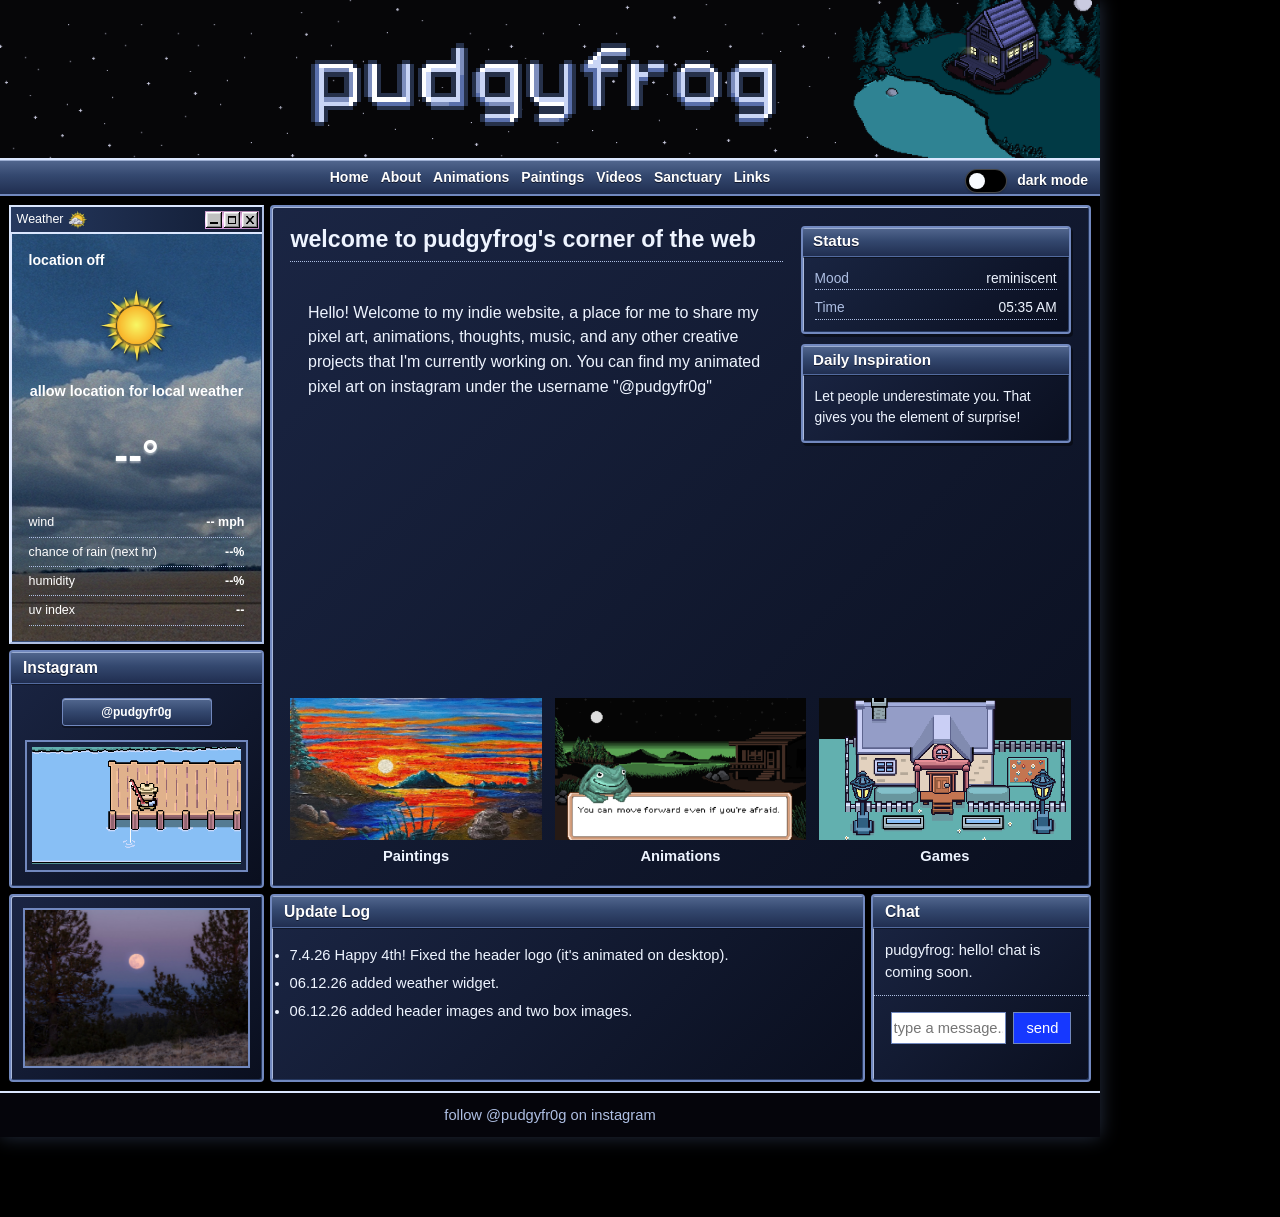
==== commit c5d1f0d5: "revised daily inspiration" ====
--- a/index.html
+++ b/index.html
@@ -119,7 +119,7 @@
 
               <section class="box">
                 <h2>Daily Inspiration</h2>
-                <p>Let people underestimate you, that only benefits your success. Catch them by surprise!</p>
+                <p>Let people underestimate you. That gives you the element of surprise!</p>
               </section>
 
             </div>
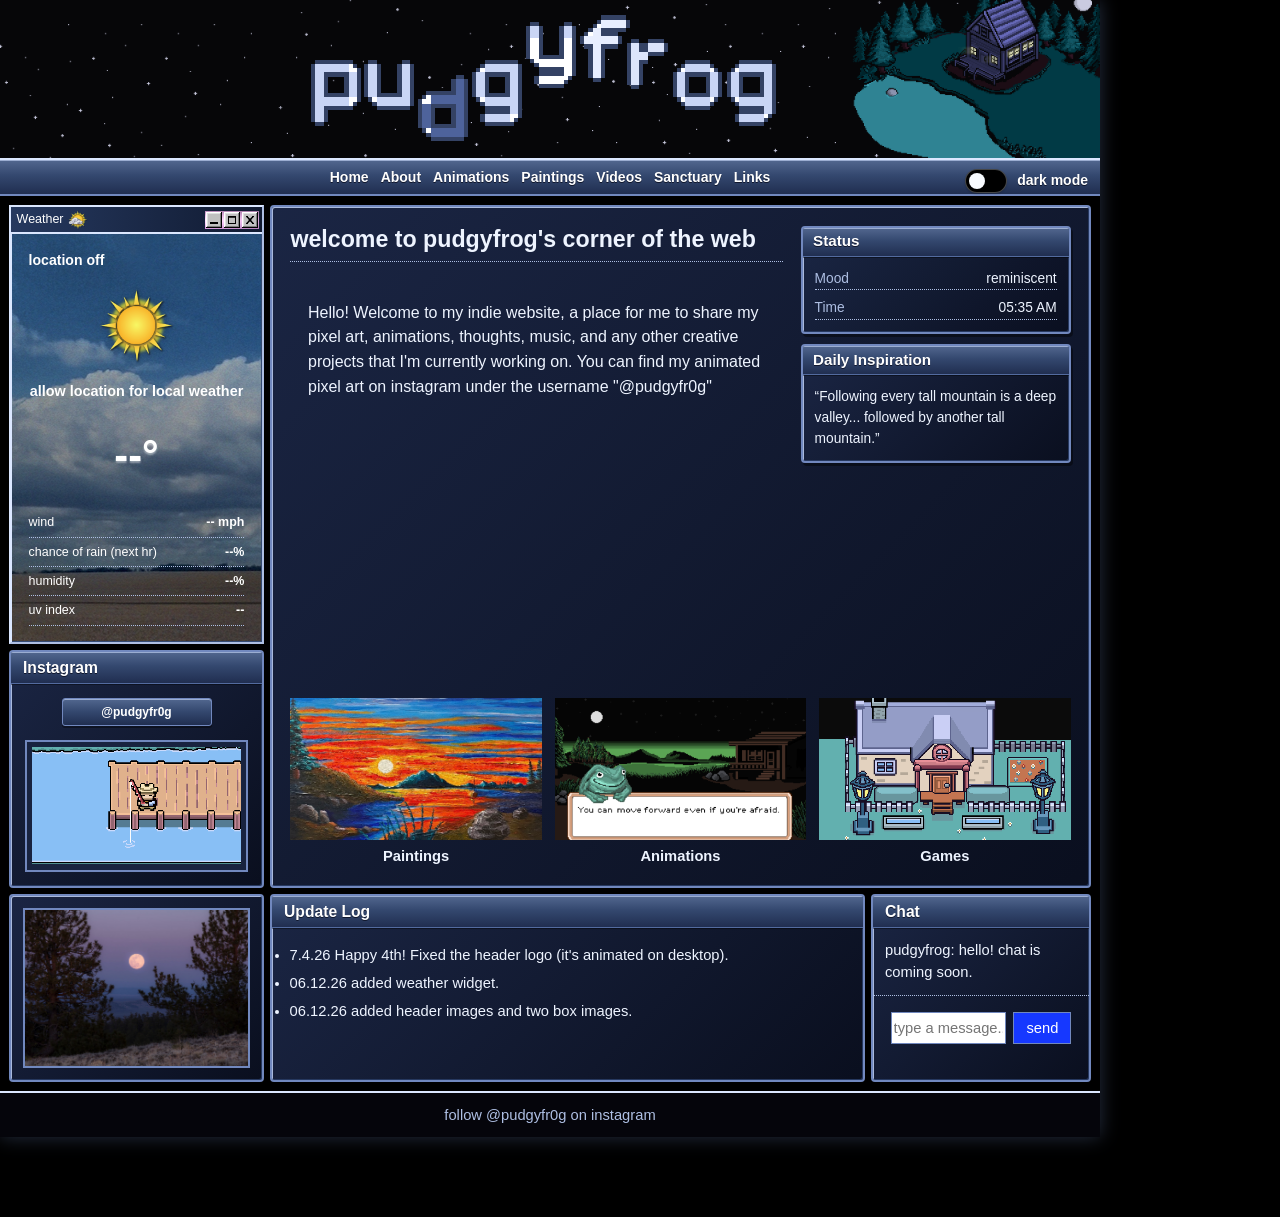
==== commit 3b56e777: "Update daily inspiration quote" ====
--- a/index.html
+++ b/index.html
@@ -119,7 +119,7 @@
 
               <section class="box">
                 <h2>Daily Inspiration</h2>
-                <p>Let people underestimate you. That gives you the element of surprise!</p>
+                <p>&ldquo;Following every tall mountain is a deep valley... followed by another tall mountain.&rdquo;</p>
               </section>
 
             </div>
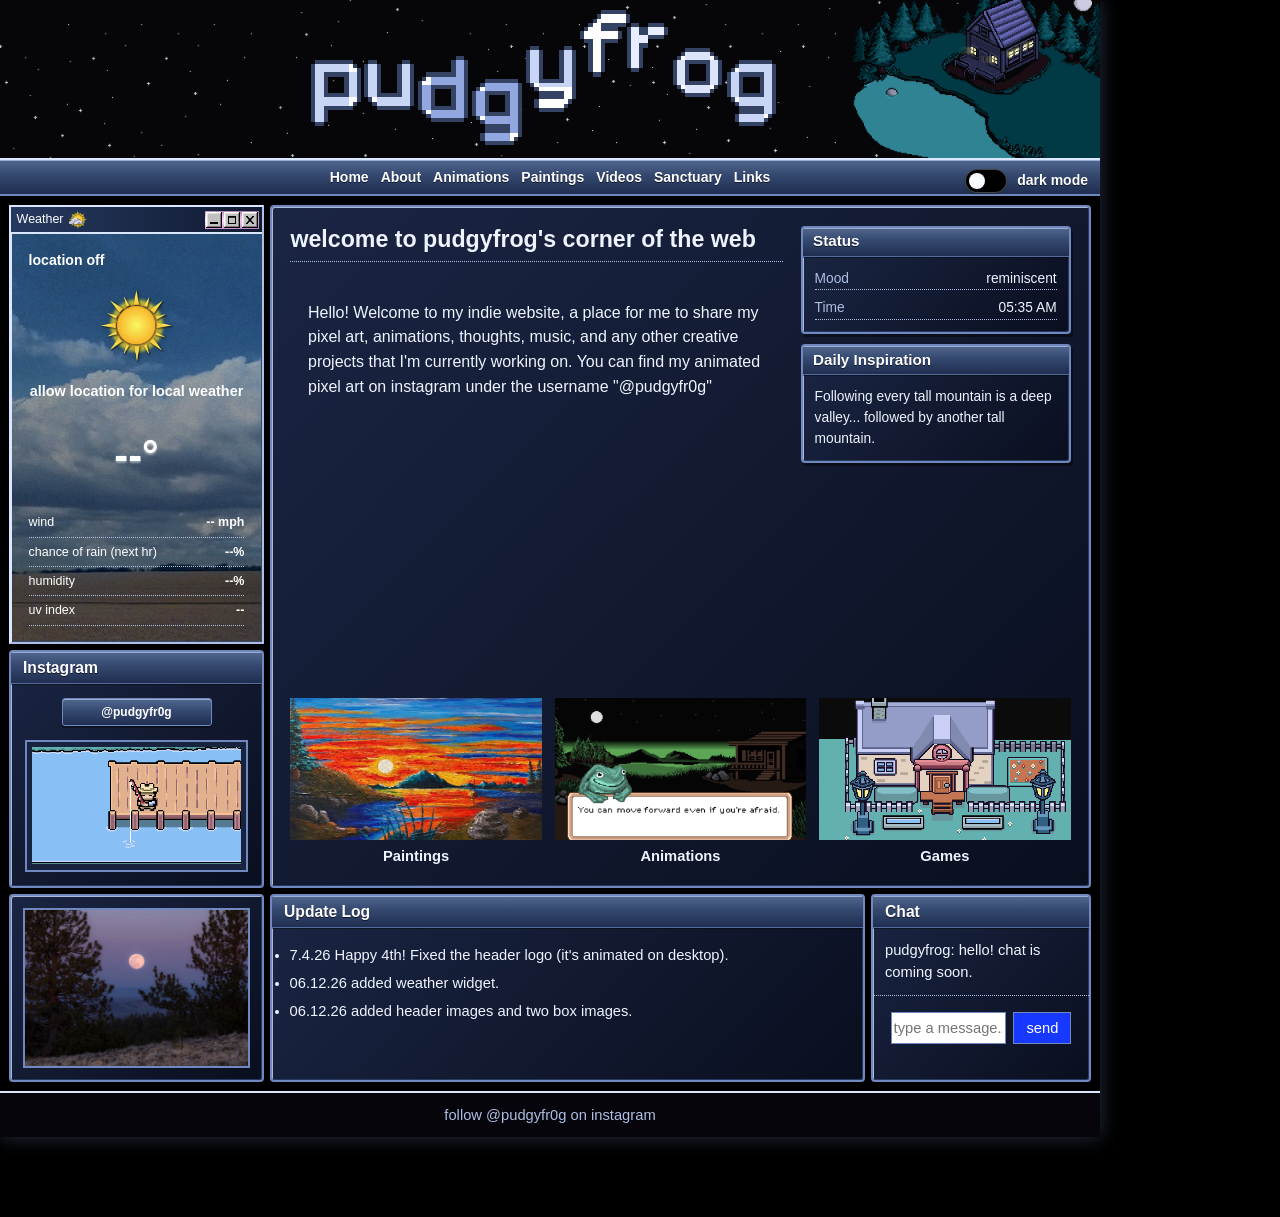
==== commit 77c05983: "Remove quotation marks from daily inspiration" ====
--- a/index.html
+++ b/index.html
@@ -119,7 +119,7 @@
 
               <section class="box">
                 <h2>Daily Inspiration</h2>
-                <p>&ldquo;Following every tall mountain is a deep valley... followed by another tall mountain.&rdquo;</p>
+                <p>Following every tall mountain is a deep valley... followed by another tall mountain.</p>
               </section>
 
             </div>
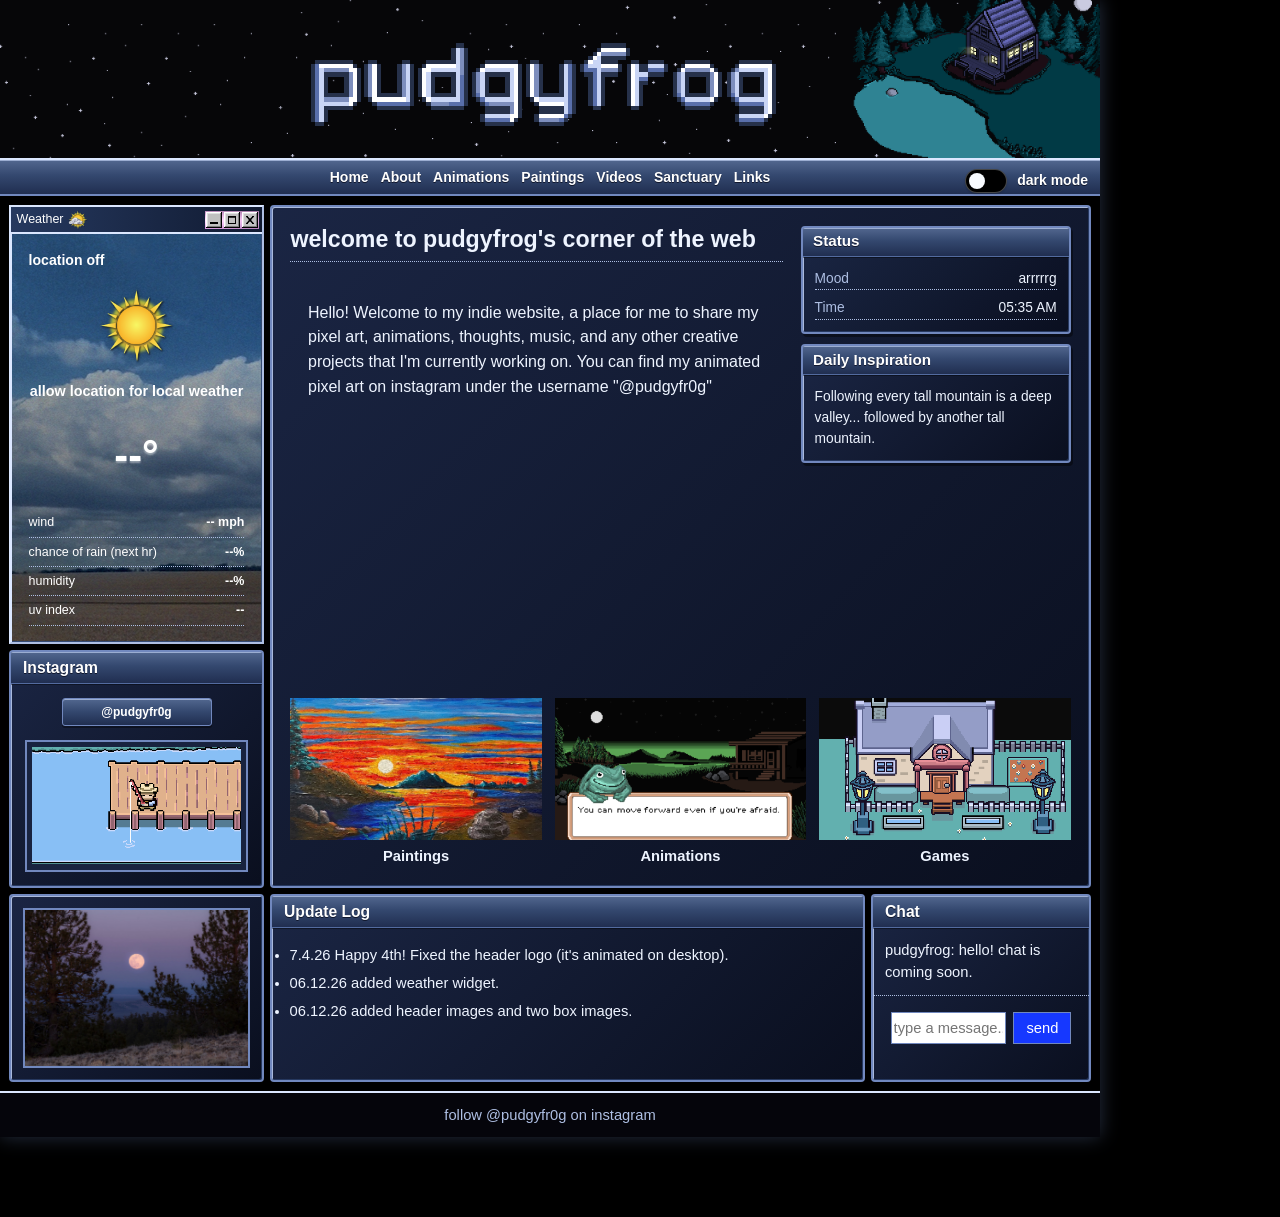
==== commit f6ed0dac: "Change mood description from 'reminiscent' to 'arrrrrg'" ====
--- a/index.html
+++ b/index.html
@@ -108,7 +108,7 @@
                 <dl>
                   <div>
                     <dt>Mood</dt>
-                    <dd>reminiscent</dd>
+                    <dd>arrrrrg</dd>
                   </div>
                   <div>
                     <dt>Time</dt>
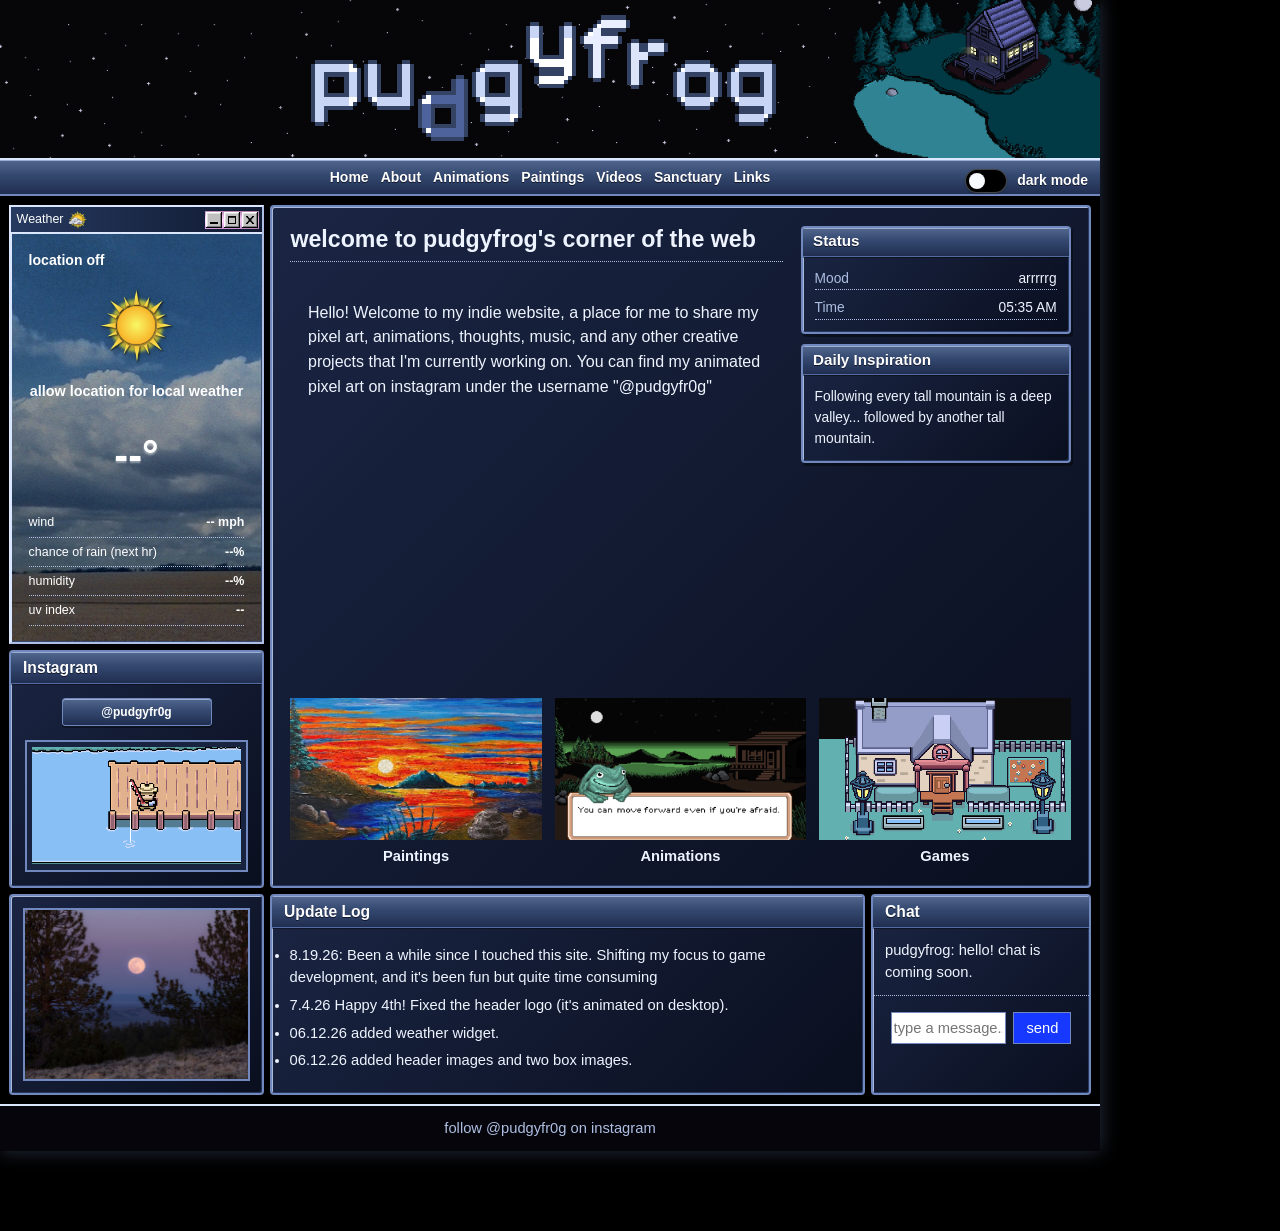
==== commit 3e586309: "Add August update-log entry" ====
--- a/index.html
+++ b/index.html
@@ -160,6 +160,7 @@
         <section class="box update-log">
           <h2>Update Log</h2>
           <ul>
+            <li><time datetime="2026-08-19">8.19.26:</time> Been a while since I touched this site. Shifting my focus to game development, and it&apos;s been fun but quite time consuming</li>
             <li><time datetime="2026-07-04">7.4.26</time> Happy 4th! Fixed the header logo (it&apos;s animated on desktop).</li>
             <li><time datetime="2026-06-12">06.12.26</time> added weather widget.</li>
             <li><time datetime="2026-06-12">06.12.26</time> added header images and two box images.</li>
